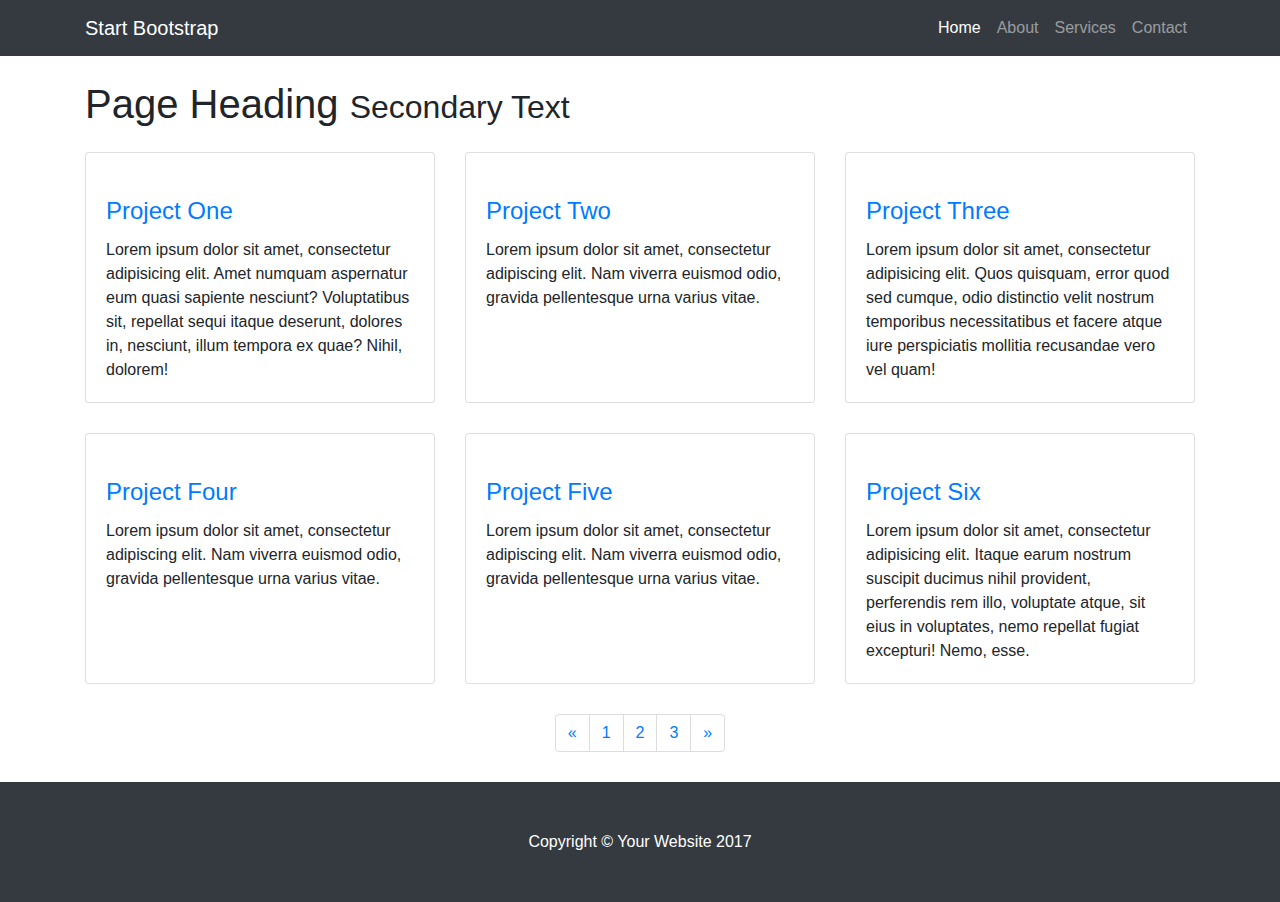
==== projects.html @ b89cf75d "Creating pages for website" ====
<!DOCTYPE html>
<html lang="en">

  <head>

    <meta charset="utf-8">
    <meta name="viewport" content="width=device-width, initial-scale=1, shrink-to-fit=no">
    <meta name="description" content="">
    <meta name="author" content="">

    <title>3 Col Portfolio - Start Bootstrap Template</title>

    <!-- Bootstrap core CSS -->
    <link href="vendor/bootstrap/css/bootstrap.min.css" rel="stylesheet">

    <!-- Custom styles for this template -->
    <link href="css/3-col-portfolio.css" rel="stylesheet">

  </head>

  <body>

    <!-- Navigation -->
    <nav class="navbar navbar-expand-lg navbar-dark bg-dark fixed-top">
      <div class="container">
        <a class="navbar-brand" href="#">Start Bootstrap</a>
        <button class="navbar-toggler" type="button" data-toggle="collapse" data-target="#navbarResponsive" aria-controls="navbarResponsive" aria-expanded="false" aria-label="Toggle navigation">
          <span class="navbar-toggler-icon"></span>
        </button>
        <div class="collapse navbar-collapse" id="navbarResponsive">
          <ul class="navbar-nav ml-auto">
            <li class="nav-item active">
              <a class="nav-link" href="#">Home
                <span class="sr-only">(current)</span>
              </a>
            </li>
            <li class="nav-item">
              <a class="nav-link" href="#">About</a>
            </li>
            <li class="nav-item">
              <a class="nav-link" href="#">Services</a>
            </li>
            <li class="nav-item">
              <a class="nav-link" href="#">Contact</a>
            </li>
          </ul>
        </div>
      </div>
    </nav>

    <!-- Page Content -->
    <div class="container">

      <!-- Page Heading -->
      <h1 class="my-4">Page Heading
        <small>Secondary Text</small>
      </h1>

      <div class="row">
        <div class="col-lg-4 col-sm-6 portfolio-item">
          <div class="card h-100">
            <a href="#"><img class="card-img-top" src="http://placehold.it/700x400" alt=""></a>
            <div class="card-body">
              <h4 class="card-title">
                <a href="#">Project One</a>
              </h4>
              <p class="card-text">Lorem ipsum dolor sit amet, consectetur adipisicing elit. Amet numquam aspernatur eum quasi sapiente nesciunt? Voluptatibus sit, repellat sequi itaque deserunt, dolores in, nesciunt, illum tempora ex quae? Nihil, dolorem!</p>
            </div>
          </div>
        </div>
        <div class="col-lg-4 col-sm-6 portfolio-item">
          <div class="card h-100">
            <a href="#"><img class="card-img-top" src="http://placehold.it/700x400" alt=""></a>
            <div class="card-body">
              <h4 class="card-title">
                <a href="#">Project Two</a>
              </h4>
              <p class="card-text">Lorem ipsum dolor sit amet, consectetur adipiscing elit. Nam viverra euismod odio, gravida pellentesque urna varius vitae.</p>
            </div>
          </div>
        </div>
        <div class="col-lg-4 col-sm-6 portfolio-item">
          <div class="card h-100">
            <a href="#"><img class="card-img-top" src="http://placehold.it/700x400" alt=""></a>
            <div class="card-body">
              <h4 class="card-title">
                <a href="#">Project Three</a>
              </h4>
              <p class="card-text">Lorem ipsum dolor sit amet, consectetur adipisicing elit. Quos quisquam, error quod sed cumque, odio distinctio velit nostrum temporibus necessitatibus et facere atque iure perspiciatis mollitia recusandae vero vel quam!</p>
            </div>
          </div>
        </div>
        <div class="col-lg-4 col-sm-6 portfolio-item">
          <div class="card h-100">
            <a href="#"><img class="card-img-top" src="http://placehold.it/700x400" alt=""></a>
            <div class="card-body">
              <h4 class="card-title">
                <a href="#">Project Four</a>
              </h4>
              <p class="card-text">Lorem ipsum dolor sit amet, consectetur adipiscing elit. Nam viverra euismod odio, gravida pellentesque urna varius vitae.</p>
            </div>
          </div>
        </div>
        <div class="col-lg-4 col-sm-6 portfolio-item">
          <div class="card h-100">
            <a href="#"><img class="card-img-top" src="http://placehold.it/700x400" alt=""></a>
            <div class="card-body">
              <h4 class="card-title">
                <a href="#">Project Five</a>
              </h4>
              <p class="card-text">Lorem ipsum dolor sit amet, consectetur adipiscing elit. Nam viverra euismod odio, gravida pellentesque urna varius vitae.</p>
            </div>
          </div>
        </div>
        <div class="col-lg-4 col-sm-6 portfolio-item">
          <div class="card h-100">
            <a href="#"><img class="card-img-top" src="http://placehold.it/700x400" alt=""></a>
            <div class="card-body">
              <h4 class="card-title">
                <a href="#">Project Six</a>
              </h4>
              <p class="card-text">Lorem ipsum dolor sit amet, consectetur adipisicing elit. Itaque earum nostrum suscipit ducimus nihil provident, perferendis rem illo, voluptate atque, sit eius in voluptates, nemo repellat fugiat excepturi! Nemo, esse.</p>
            </div>
          </div>
        </div>
      </div>
      <!-- /.row -->

      <!-- Pagination -->
      <ul class="pagination justify-content-center">
        <li class="page-item">
          <a class="page-link" href="#" aria-label="Previous">
            <span aria-hidden="true">&laquo;</span>
            <span class="sr-only">Previous</span>
          </a>
        </li>
        <li class="page-item">
          <a class="page-link" href="#">1</a>
        </li>
        <li class="page-item">
          <a class="page-link" href="#">2</a>
        </li>
        <li class="page-item">
          <a class="page-link" href="#">3</a>
        </li>
        <li class="page-item">
          <a class="page-link" href="#" aria-label="Next">
            <span aria-hidden="true">&raquo;</span>
            <span class="sr-only">Next</span>
          </a>
        </li>
      </ul>

    </div>
    <!-- /.container -->

    <!-- Footer -->
    <footer class="py-5 bg-dark">
      <div class="container">
        <p class="m-0 text-center text-white">Copyright &copy; Your Website 2017</p>
      </div>
      <!-- /.container -->
    </footer>

    <!-- Bootstrap core JavaScript -->
    <script src="vendor/jquery/jquery.min.js"></script>
    <script src="vendor/bootstrap/js/bootstrap.bundle.min.js"></script>

  </body>

</html>
---- css/3-col-portfolio.css ----
/*!
 * Start Bootstrap - 3 Col Portfolio (https://startbootstrap.com/template-overviews/3-col-portfolio)
 * Copyright 2013-2017 Start Bootstrap
 * Licensed under MIT (https://github.com/BlackrockDigital/startbootstrap-3-col-portfolio/blob/master/LICENSE)
 */

body {
  padding-top: 54px;
}

@media (min-width: 992px) {
  body {
    padding-top: 56px;
  }
}

.portfolio-item {
  margin-bottom: 30px;
}

.pagination {
  margin-bottom: 30px;
}
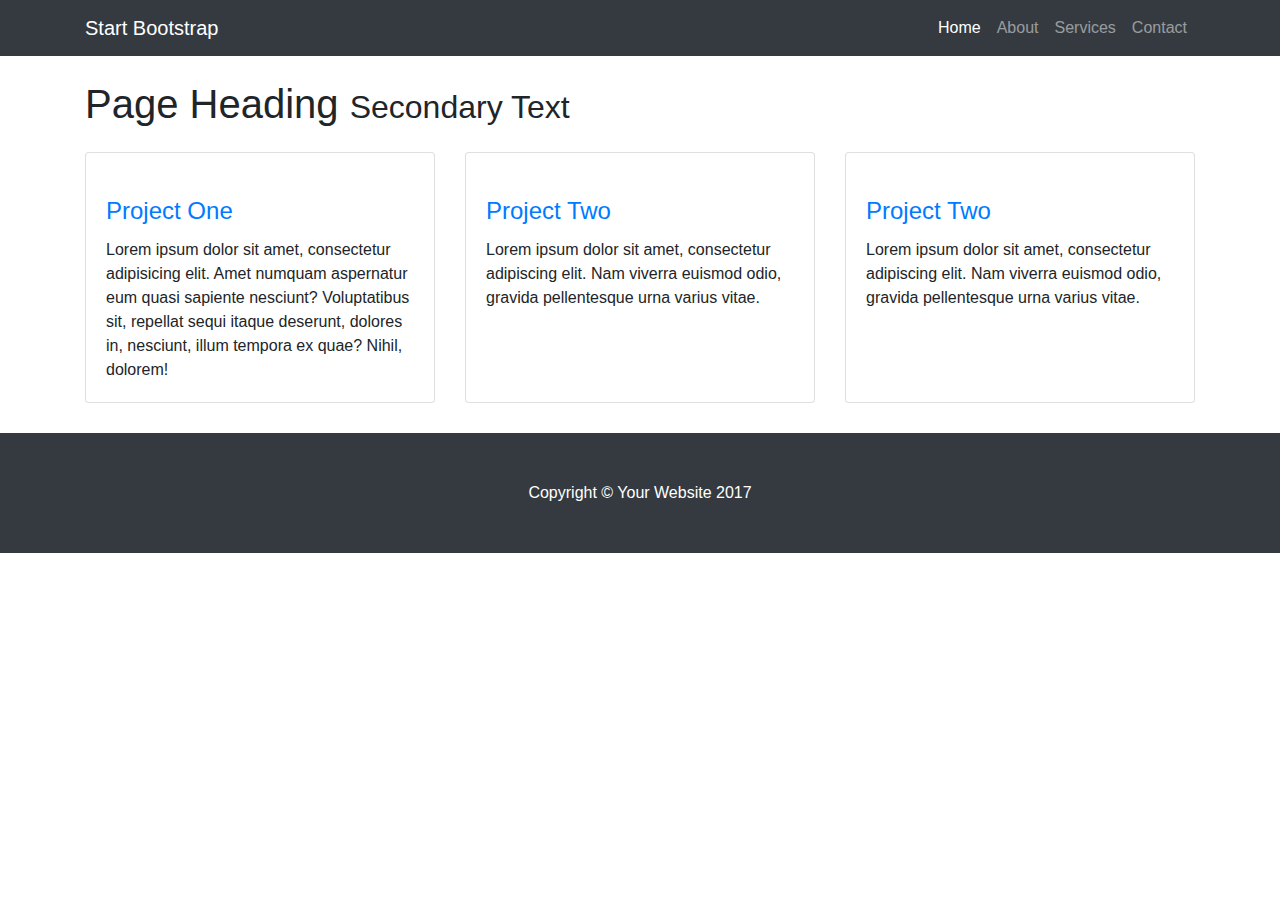
==== commit 38ba073c: "Adding some images and some changes to index" ====
--- a/projects.html
+++ b/projects.html
@@ -84,72 +84,14 @@
             <a href="#"><img class="card-img-top" src="http://placehold.it/700x400" alt=""></a>
             <div class="card-body">
               <h4 class="card-title">
-                <a href="#">Project Three</a>
-              </h4>
-              <p class="card-text">Lorem ipsum dolor sit amet, consectetur adipisicing elit. Quos quisquam, error quod sed cumque, odio distinctio velit nostrum temporibus necessitatibus et facere atque iure perspiciatis mollitia recusandae vero vel quam!</p>
-            </div>
-          </div>
-        </div>
-        <div class="col-lg-4 col-sm-6 portfolio-item">
-          <div class="card h-100">
-            <a href="#"><img class="card-img-top" src="http://placehold.it/700x400" alt=""></a>
-            <div class="card-body">
-              <h4 class="card-title">
-                <a href="#">Project Four</a>
+                <a href="#">Project Two</a>
               </h4>
               <p class="card-text">Lorem ipsum dolor sit amet, consectetur adipiscing elit. Nam viverra euismod odio, gravida pellentesque urna varius vitae.</p>
             </div>
           </div>
         </div>
-        <div class="col-lg-4 col-sm-6 portfolio-item">
-          <div class="card h-100">
-            <a href="#"><img class="card-img-top" src="http://placehold.it/700x400" alt=""></a>
-            <div class="card-body">
-              <h4 class="card-title">
-                <a href="#">Project Five</a>
-              </h4>
-              <p class="card-text">Lorem ipsum dolor sit amet, consectetur adipiscing elit. Nam viverra euismod odio, gravida pellentesque urna varius vitae.</p>
-            </div>
-          </div>
-        </div>
-        <div class="col-lg-4 col-sm-6 portfolio-item">
-          <div class="card h-100">
-            <a href="#"><img class="card-img-top" src="http://placehold.it/700x400" alt=""></a>
-            <div class="card-body">
-              <h4 class="card-title">
-                <a href="#">Project Six</a>
-              </h4>
-              <p class="card-text">Lorem ipsum dolor sit amet, consectetur adipisicing elit. Itaque earum nostrum suscipit ducimus nihil provident, perferendis rem illo, voluptate atque, sit eius in voluptates, nemo repellat fugiat excepturi! Nemo, esse.</p>
-            </div>
-          </div>
-        </div>
       </div>
       <!-- /.row -->
-
-      <!-- Pagination -->
-      <ul class="pagination justify-content-center">
-        <li class="page-item">
-          <a class="page-link" href="#" aria-label="Previous">
-            <span aria-hidden="true">&laquo;</span>
-            <span class="sr-only">Previous</span>
-          </a>
-        </li>
-        <li class="page-item">
-          <a class="page-link" href="#">1</a>
-        </li>
-        <li class="page-item">
-          <a class="page-link" href="#">2</a>
-        </li>
-        <li class="page-item">
-          <a class="page-link" href="#">3</a>
-        </li>
-        <li class="page-item">
-          <a class="page-link" href="#" aria-label="Next">
-            <span aria-hidden="true">&raquo;</span>
-            <span class="sr-only">Next</span>
-          </a>
-        </li>
-      </ul>
 
     </div>
     <!-- /.container -->
